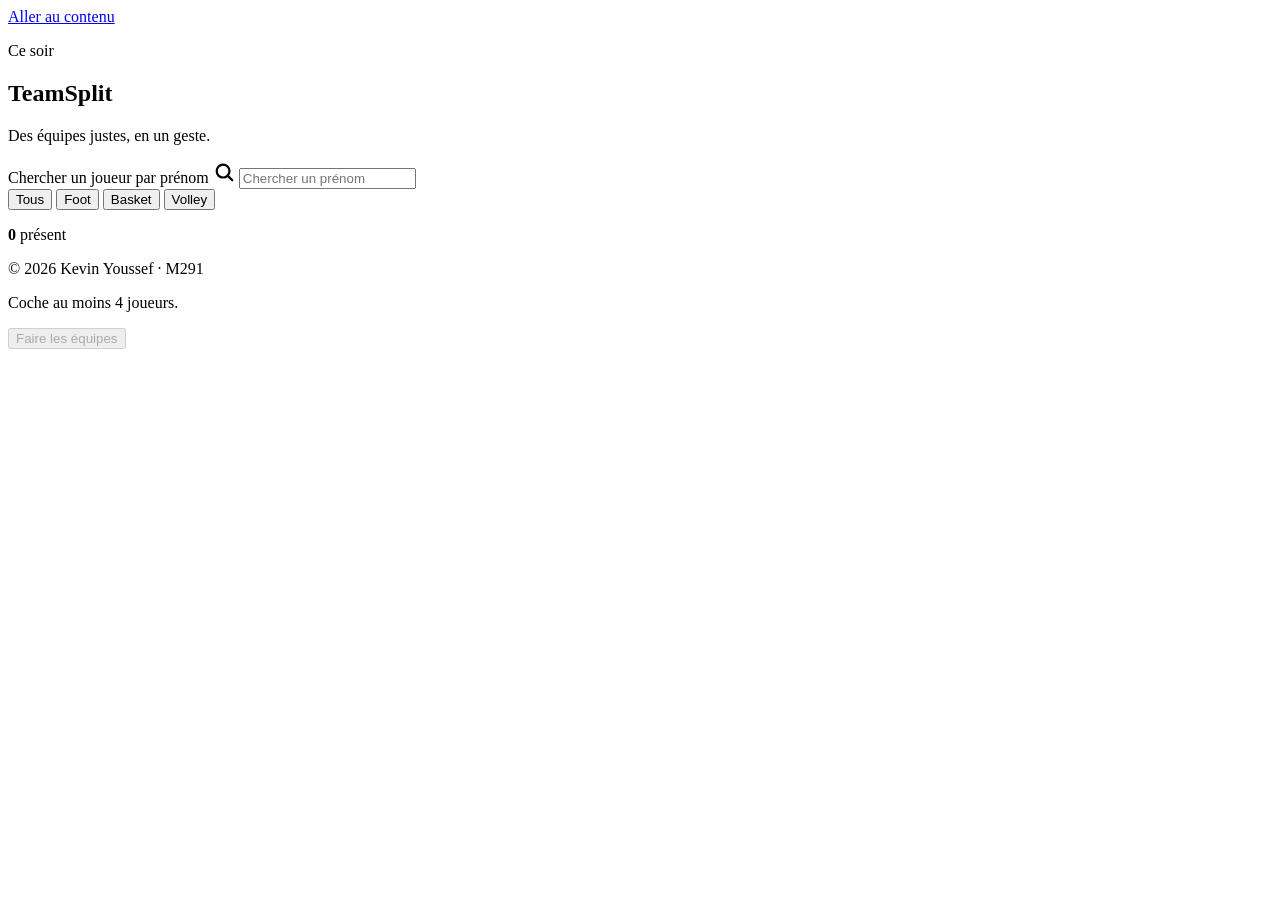
==== teamsplit/index.html @ ded24dc6 "Ajoute la page de l’app TeamSplit (3 écrans)" ====
<!doctype html>
<html lang="fr">
<head>
  <meta charset="utf-8">
  <meta name="viewport" content="width=device-width, initial-scale=1">
  <title>TeamSplit · Des équipes justes, en un geste</title>
  <meta name="description" content="Coche les joueurs présents et génère deux équipes équilibrées selon leur niveau. Sans compte, sans pub.">
  <meta name="theme-color" content="#F7F7F5">
  <link rel="icon" href="data:image/svg+xml,%3Csvg xmlns='http://www.w3.org/2000/svg' viewBox='0 0 32 32'%3E%3Crect width='32' height='32' rx='8' fill='%230E0F12'/%3E%3Crect x='17' y='6' width='9' height='20' rx='2' fill='%232BD97C'/%3E%3Crect x='6' y='6' width='9' height='20' rx='2' fill='%23F7F7F5'/%3E%3C/svg%3E">
  <link rel="preconnect" href="https://fonts.googleapis.com">
  <link rel="preconnect" href="https://fonts.gstatic.com" crossorigin>
  <link rel="stylesheet" href="https://fonts.googleapis.com/css2?family=Inter:wght@400;600;700;800;900&display=swap">
  <link rel="stylesheet" href="css/style.css">
  <script src="js/app.js" defer></script>
</head>
<body>
  <a class="lien-evitement" href="#contenu">Aller au contenu</a>

  <main id="contenu">

    <!-- Écrans 1 et 2 : liste, filtres et sélection -->
    <section id="vue-selection" class="vue" aria-labelledby="titre-app">
      <header class="entete">
        <p id="surtitre" class="surtitre">Ce soir</p>
        <h1 id="titre-app" class="logo" tabindex="-1">Team<span>Split</span></h1>
        <p class="accroche">Des équipes justes, en un geste.</p>
      </header>

      <form class="recherche" role="search" id="form-recherche">
        <label for="recherche" class="sr-only">Chercher un joueur par prénom</label>
        <svg class="recherche-icone" aria-hidden="true" viewBox="0 0 24 24" width="22" height="22"><circle cx="11" cy="11" r="7" fill="none" stroke="currentColor" stroke-width="2.4"/><path d="M16.5 16.5 21 21" stroke="currentColor" stroke-width="2.4" stroke-linecap="round"/></svg>
        <input type="search" id="recherche" name="recherche" placeholder="Chercher un prénom" autocomplete="off" enterkeyhint="search">
        <button type="button" id="effacer" class="effacer" aria-label="Effacer la recherche" hidden>
          <svg aria-hidden="true" viewBox="0 0 24 24" width="18" height="18"><path d="M6 6l12 12M18 6 6 18" stroke="currentColor" stroke-width="2.6" stroke-linecap="round"/></svg>
        </button>
      </form>

      <div class="puces" role="group" aria-label="Filtrer par sport">
        <button type="button" class="puce" data-sport="tous" aria-pressed="true">Tous</button>
        <button type="button" class="puce" data-sport="foot" aria-pressed="false">Foot</button>
        <button type="button" class="puce" data-sport="basket" aria-pressed="false">Basket</button>
        <button type="button" class="puce" data-sport="volley" aria-pressed="false">Volley</button>
      </div>

      <div class="barre-liste">
        <p id="compteur" class="compteur" aria-live="polite"><strong>0</strong> présent</p>
        <button type="button" id="tout-decocher" class="lien-action" hidden>Tout décocher</button>
      </div>

      <ul id="liste" class="liste" aria-label="Joueurs"></ul>
      <p id="message-liste" class="message-liste" hidden></p>

      <footer class="pied">
        <p>© 2026 Kevin Youssef · M291</p>
      </footer>

      <div class="barre-action">
        <p id="aide" class="aide">Coche au moins 4 joueurs.</p>
        <button type="button" id="faire" class="btn btn-principal" disabled>Faire les équipes</button>
      </div>
    </section>

    <!-- Écran 3 : équipes générées -->
    <section id="vue-equipes" class="vue" aria-labelledby="titre-equipes" hidden>
      <div class="entete-equipes">
        <button type="button" id="retour" class="btn-retour">
          <svg aria-hidden="true" viewBox="0 0 24 24" width="20" height="20"><path d="M15 5l-7 7 7 7" fill="none" stroke="currentColor" stroke-width="2.6" stroke-linecap="round" stroke-linejoin="round"/></svg>
          Sélection
        </button>
        <h1 id="titre-equipes" class="titre-equipes" tabindex="-1">Les équipes</h1>
      </div>

      <div class="tableau" role="group" aria-label="Niveau total des équipes">
        <p class="tableau-score tableau-a"><span class="lettre">A</span><span class="sr-only">Équipe A, niveau total </span><span id="total-a" class="chiffre">0</span></p>
        <span class="tableau-sep" aria-hidden="true">:</span>
        <p class="tableau-score tableau-b"><span id="total-b" class="chiffre">0</span><span class="sr-only"> pour l'équipe B</span><span class="lettre">B</span></p>
      </div>
      <p id="ecart" class="ecart" aria-live="polite">Écart : 0 point</p>

      <div class="equipes">
        <section class="equipe equipe-a" aria-labelledby="titre-a">
          <h2 id="titre-a" class="equipe-titre"><span class="pastille" aria-hidden="true">A</span>Équipe A</h2>
          <ul id="liste-a" class="equipe-liste"></ul>
        </section>
        <section class="equipe equipe-b" aria-labelledby="titre-b">
          <h2 id="titre-b" class="equipe-titre"><span class="pastille" aria-hidden="true">B</span>Équipe B</h2>
          <ul id="liste-b" class="equipe-liste"></ul>
        </section>
      </div>

      <div class="barre-action barre-double">
        <button type="button" id="remelanger" class="btn btn-secondaire">
          <svg aria-hidden="true" viewBox="0 0 24 24" width="20" height="20"><path d="M4 7h11l-3-3M20 17H9l3 3" fill="none" stroke="currentColor" stroke-width="2.4" stroke-linecap="round" stroke-linejoin="round"/></svg>
          Remélanger
        </button>
        <button type="button" id="partager" class="btn btn-principal">
          <svg aria-hidden="true" viewBox="0 0 24 24" width="20" height="20"><rect x="8" y="8" width="12" height="12" rx="2" fill="none" stroke="currentColor" stroke-width="2.4"/><path d="M16 4H6a2 2 0 0 0-2 2v10" fill="none" stroke="currentColor" stroke-width="2.4" stroke-linecap="round"/></svg>
          Partager
        </button>
      </div>
    </section>

  </main>

  <p id="toast" class="toast" role="status" aria-live="polite"></p>
</body>
</html>
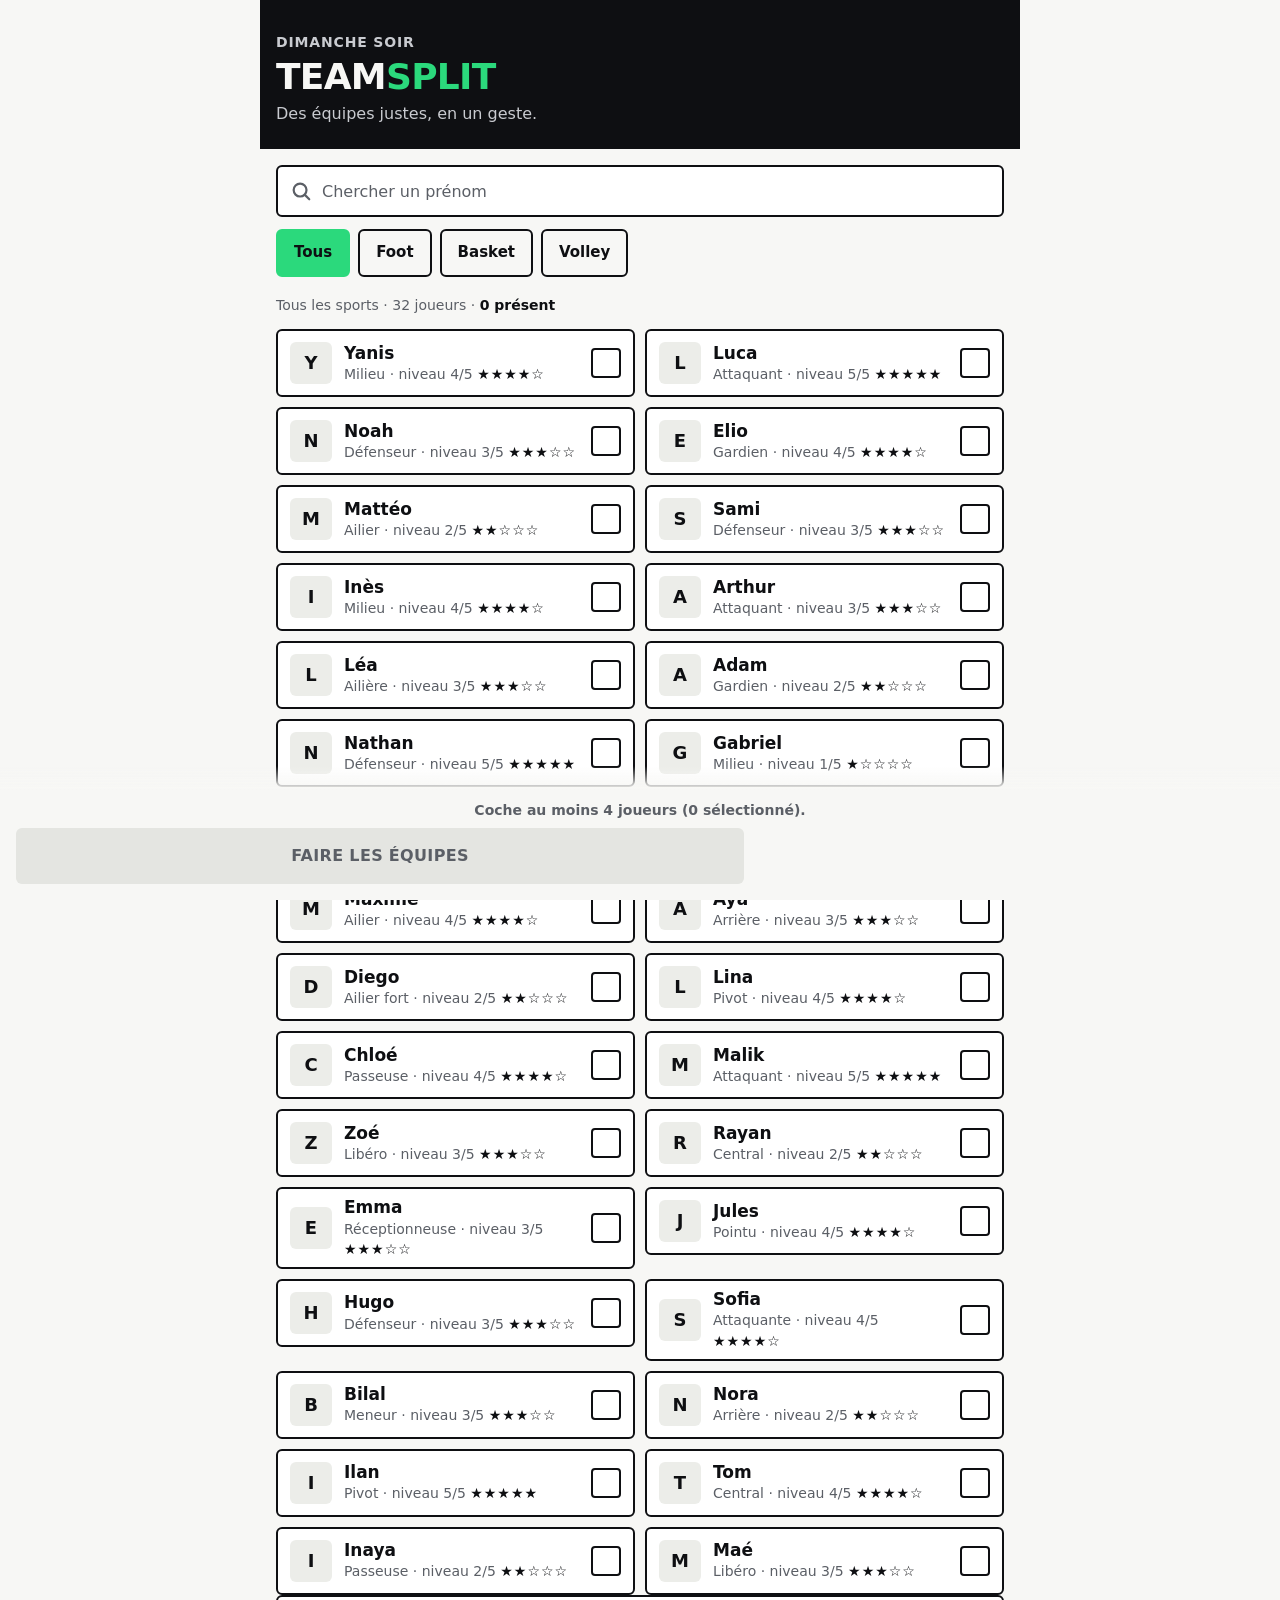
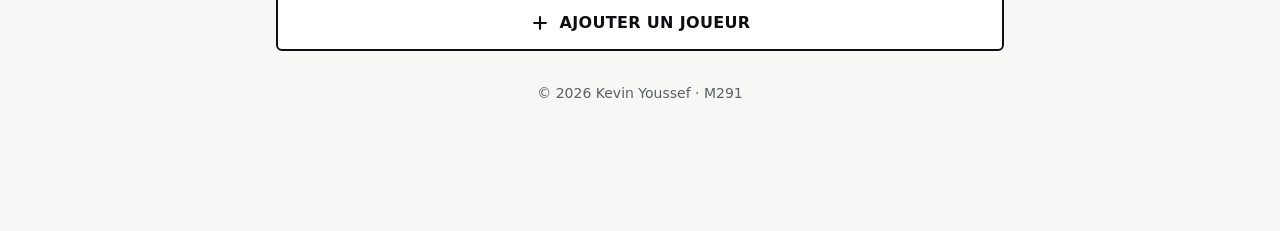
==== commit c31bf26e: "Ajoute l’écran du formulaire et l’état de chargement de la liste" ====
--- a/teamsplit/index.html
+++ b/teamsplit/index.html
@@ -47,8 +47,13 @@
         <button type="button" id="tout-decocher" class="lien-action" hidden>Tout décocher</button>
       </div>
 
-      <ul id="liste" class="liste" aria-label="Joueurs"></ul>
-      <p id="message-liste" class="message-liste" hidden></p>
+      <ul id="liste" class="liste" aria-label="Joueurs" aria-busy="true"></ul>
+      <p id="message-liste" class="message-liste" role="status">Chargement des joueurs…</p>
+
+      <button type="button" id="ouvrir-ajout" class="btn btn-secondaire btn-ajout">
+        <svg aria-hidden="true" viewBox="0 0 24 24" width="20" height="20"><path d="M12 5v14M5 12h14" fill="none" stroke="currentColor" stroke-width="2.6" stroke-linecap="round"/></svg>
+        Ajouter un joueur
+      </button>
 
       <footer class="pied">
         <p>© 2026 Kevin Youssef · M291</p>
@@ -58,6 +63,59 @@
         <p id="aide" class="aide">Coche au moins 4 joueurs.</p>
         <button type="button" id="faire" class="btn btn-principal" disabled>Faire les équipes</button>
       </div>
+    </section>
+
+    <!-- Formulaire : ajouter un joueur -->
+    <section id="vue-ajout" class="vue" aria-labelledby="titre-ajout" hidden>
+      <div class="entete-equipes">
+        <button type="button" id="annuler-ajout" class="btn-retour">
+          <svg aria-hidden="true" viewBox="0 0 24 24" width="20" height="20"><path d="M15 5l-7 7 7 7" fill="none" stroke="currentColor" stroke-width="2.6" stroke-linecap="round" stroke-linejoin="round"/></svg>
+          Annuler
+        </button>
+        <h1 id="titre-ajout" class="titre-equipes" tabindex="-1">Nouveau joueur</h1>
+      </div>
+
+      <form id="form-ajout" class="formulaire" novalidate>
+        <p class="form-intro">Il sera gardé sur ce téléphone. Tous les champs sont obligatoires.</p>
+
+        <div class="champ">
+          <label for="champ-prenom">Prénom</label>
+          <input type="text" id="champ-prenom" name="prenom" maxlength="20" autocomplete="off" autocapitalize="words" aria-describedby="erreur-prenom">
+          <p id="erreur-prenom" class="erreur-champ" hidden></p>
+        </div>
+
+        <fieldset class="champ" aria-describedby="erreur-sport">
+          <legend>Sport</legend>
+          <div class="choix">
+            <label><input type="radio" name="sport" value="foot"><span>Foot</span></label>
+            <label><input type="radio" name="sport" value="basket"><span>Basket</span></label>
+            <label><input type="radio" name="sport" value="volley"><span>Volley</span></label>
+          </div>
+          <p id="erreur-sport" class="erreur-champ" hidden></p>
+        </fieldset>
+
+        <div class="champ">
+          <label for="champ-poste">Poste</label>
+          <input type="text" id="champ-poste" name="poste" maxlength="20" autocomplete="off" placeholder="ex. Milieu" aria-describedby="erreur-poste">
+          <p id="erreur-poste" class="erreur-champ" hidden></p>
+        </div>
+
+        <fieldset class="champ" aria-describedby="erreur-niveau">
+          <legend>Niveau <span class="legende-aide">1 = débutant, 5 = très fort</span></legend>
+          <div class="choix choix-niveau">
+            <label><input type="radio" name="niveau" value="1"><span>1</span></label>
+            <label><input type="radio" name="niveau" value="2"><span>2</span></label>
+            <label><input type="radio" name="niveau" value="3"><span>3</span></label>
+            <label><input type="radio" name="niveau" value="4"><span>4</span></label>
+            <label><input type="radio" name="niveau" value="5"><span>5</span></label>
+          </div>
+          <p id="erreur-niveau" class="erreur-champ" hidden></p>
+        </fieldset>
+
+        <div class="barre-action">
+          <button type="submit" class="btn btn-principal">Ajouter le joueur</button>
+        </div>
+      </form>
     </section>
 
     <!-- Écran 3 : équipes générées -->
--- a/teamsplit/css/style.css
+++ b/teamsplit/css/style.css
@@ -0,0 +1,434 @@
+/* TeamSplit · direction Piste C (moderne & pragmatique), mobile first 390 px */
+
+:root {
+  /* Couleurs */
+  --color-bg: #F7F7F5;
+  --color-surface: #FFFFFF;
+  --color-text: #0E0F12;
+  --color-text-muted: #5B5F66;
+  --color-text-on-dark: #C9CBD0;
+  --color-border-soft: #DCDDD8;
+  --color-accent: #2BD97C;
+  --color-selected: #EAFBF1;
+  --color-avatar: #ECEDE9;
+  --color-team-a: #1D4ED8;
+  --color-team-b: #FF5A1F;
+  --color-error: #B91C1C;
+  --color-disabled: #E4E5E1;
+
+  /* Typographie */
+  --font-sans: Inter, system-ui, -apple-system, "Segoe UI", Roboto, Arial, sans-serif;
+
+  /* Espacements (base 8 px) */
+  --space-1: 4px;
+  --space-2: 8px;
+  --space-3: 16px;
+  --space-4: 24px;
+  --space-5: 32px;
+
+  /* Formes */
+  --radius: 6px;
+  --radius-panel: 12px;
+  --touch: 48px;
+  --bar-h: 104px;
+}
+
+*, *::before, *::after { box-sizing: border-box; }
+
+[hidden] { display: none !important; }
+
+html { -webkit-text-size-adjust: 100%; }
+
+body {
+  margin: 0;
+  background: var(--color-bg);
+  color: var(--color-text);
+  font-family: var(--font-sans);
+  font-size: 16px;
+  line-height: 1.45;
+}
+
+button, input { font: inherit; color: inherit; }
+button { cursor: pointer; }
+ul { list-style: none; margin: 0; padding: 0; }
+h1, h2, p { margin: 0; }
+
+.sr-only {
+  position: absolute; width: 1px; height: 1px; padding: 0; margin: -1px;
+  overflow: hidden; clip: rect(0 0 0 0); white-space: nowrap; border: 0;
+}
+
+:focus-visible {
+  outline: 3px solid var(--color-accent);
+  outline-offset: 3px;
+}
+
+.lien-evitement {
+  position: absolute; left: var(--space-3); top: -100px; z-index: 50;
+  padding: 12px var(--space-3);
+  border-radius: var(--radius);
+  background: var(--color-accent); color: var(--color-text);
+  font-weight: 800; text-decoration: none;
+}
+.lien-evitement:focus { top: var(--space-2); }
+
+main {
+  max-width: 560px;
+  margin: 0 auto;
+  padding: 0 var(--space-3) calc(var(--bar-h) + var(--space-4));
+}
+
+/* ---------- En-tête sombre (tableau des scores) ---------- */
+
+.entete {
+  margin: 0 calc(var(--space-3) * -1) var(--space-3);
+  padding: var(--space-5) var(--space-3) var(--space-4);
+  background: var(--color-text);
+  color: var(--color-bg);
+}
+
+.surtitre {
+  margin-bottom: 6px;
+  font-size: 14px;
+  font-weight: 600;
+  letter-spacing: .06em;
+  text-transform: uppercase;
+  color: var(--color-text-on-dark);
+}
+
+.logo {
+  font-size: 2.25rem;
+  font-weight: 900;
+  line-height: 1.05;
+  letter-spacing: -.02em;
+  text-transform: uppercase;
+}
+.logo span { color: var(--color-accent); }
+.logo:focus { outline: none; }
+
+.accroche {
+  margin-top: 6px;
+  font-size: 1rem;
+  color: var(--color-text-on-dark);
+}
+
+/* ---------- Recherche ---------- */
+
+.recherche { position: relative; }
+
+.recherche-icone {
+  position: absolute; left: 14px; top: 50%; transform: translateY(-50%);
+  color: var(--color-text-muted);
+  pointer-events: none;
+}
+
+.recherche input {
+  width: 100%;
+  height: 52px;
+  padding: 0 52px 0 44px;
+  border: 2px solid var(--color-text);
+  border-radius: var(--radius);
+  background: var(--color-surface);
+  font-size: 1rem;
+  -webkit-appearance: none;
+  appearance: none;
+}
+.recherche input::placeholder { color: var(--color-text-muted); opacity: 1; }
+.recherche input:focus { outline: 3px solid var(--color-accent); outline-offset: 0; }
+.recherche input::-webkit-search-cancel-button { display: none; }
+
+.effacer {
+  position: absolute; right: 2px; top: 2px;
+  width: var(--touch); height: var(--touch);
+  display: grid; place-items: center;
+  border: 0; border-radius: var(--radius);
+  background: transparent;
+}
+
+/* ---------- Puces de sport ---------- */
+
+.puces {
+  display: flex; gap: var(--space-2);
+  margin-top: 12px;
+  overflow-x: auto;
+  scrollbar-width: none;
+}
+.puces::-webkit-scrollbar { display: none; }
+
+.puce {
+  flex: none;
+  min-height: var(--touch);
+  padding: 0 var(--space-3);
+  border: 2px solid var(--color-text);
+  border-radius: var(--radius);
+  background: transparent;
+  font-size: 0.9375rem;
+  font-weight: 700;
+}
+.puce[aria-pressed="true"] {
+  background: var(--color-accent);
+  border-color: var(--color-accent);
+}
+
+/* ---------- Compteur ---------- */
+
+.barre-liste {
+  display: flex; align-items: center; justify-content: space-between; gap: var(--space-2);
+  min-height: var(--touch);
+  margin-top: var(--space-1);
+}
+.compteur { font-size: 0.875rem; color: var(--color-text-muted); }
+.compteur strong { color: var(--color-text); font-weight: 800; }
+
+.lien-action {
+  flex: none;
+  min-height: var(--touch); padding: 0 var(--space-1);
+  border: 0; background: none;
+  font-size: 0.875rem; font-weight: 700;
+  text-decoration: underline; text-underline-offset: 3px;
+}
+
+/* ---------- Cartes joueurs ---------- */
+
+.liste { display: grid; gap: 10px; }
+
+.carte {
+  width: 100%;
+  min-height: 68px;
+  display: flex; align-items: center; gap: 12px;
+  padding: var(--space-2) 12px;
+  border: 2px solid var(--color-text);
+  border-radius: var(--radius);
+  background: var(--color-surface);
+  text-align: left;
+  transition: background .15s, box-shadow .15s, transform .1s;
+}
+.carte:active { transform: scale(.985); }
+
+/* Retour de la critique : avatar allégé pour que le prénom domine */
+.avatar {
+  flex: none;
+  width: 42px; height: 42px;
+  display: grid; place-items: center;
+  border-radius: var(--radius);
+  background: var(--color-avatar);
+  font-size: 1.125rem; font-weight: 900;
+}
+
+.qui { flex: 1; min-width: 0; }
+.carte-nom { display: block; font-size: 1.0625rem; font-weight: 800; line-height: 1.25; }
+.carte-infos { display: block; font-size: 0.875rem; color: var(--color-text-muted); }
+.etoiles { letter-spacing: 1px; color: var(--color-text); }
+
+.case {
+  flex: none;
+  width: 30px; height: 30px;
+  display: grid; place-items: center;
+  border: 2px solid var(--color-text);
+  border-radius: 4px;
+  color: transparent;
+}
+
+/* État coché : 3 signaux (bande, fond, case) */
+.carte[aria-pressed="true"] {
+  background: var(--color-selected);
+  box-shadow: inset 6px 0 0 var(--color-accent);
+}
+.carte[aria-pressed="true"] .avatar { background: var(--color-surface); }
+.carte[aria-pressed="true"] .case {
+  background: var(--color-text);
+  color: var(--color-accent);
+}
+
+.message-liste {
+  padding: var(--space-5) var(--space-2);
+  text-align: center;
+  font-weight: 600;
+  color: var(--color-text-muted);
+}
+.message-liste.erreur { color: var(--color-error); }
+
+/* ---------- Barre d’action fixe ---------- */
+
+.barre-action {
+  position: fixed; left: 0; right: 0; bottom: 0; z-index: 10;
+  padding: 10px var(--space-3) calc(var(--space-3) + env(safe-area-inset-bottom));
+  background: var(--color-bg);
+}
+.barre-action::before {
+  content: "";
+  position: absolute; left: 0; right: 0; bottom: 100%;
+  height: var(--space-4);
+  background: linear-gradient(to top, var(--color-bg), rgb(247 247 245 / 0));
+  pointer-events: none;
+}
+.barre-action > * { max-width: 528px; margin-left: auto; margin-right: auto; }
+
+.aide {
+  margin-bottom: var(--space-2);
+  text-align: center;
+  font-size: 0.875rem;
+  font-weight: 600;
+  color: var(--color-text-muted);
+}
+
+.btn {
+  width: 100%;
+  height: 56px;
+  display: inline-flex; align-items: center; justify-content: center; gap: 10px;
+  border: 2px solid transparent;
+  border-radius: var(--radius);
+  font-size: 1rem;
+  font-weight: 900;
+  letter-spacing: .02em;
+  text-transform: uppercase;
+}
+.btn-principal { background: var(--color-accent); color: var(--color-text); }
+.btn-principal:disabled {
+  background: var(--color-disabled);
+  color: var(--color-text-muted);
+  cursor: not-allowed;
+}
+.btn-secondaire { background: var(--color-surface); border-color: var(--color-text); }
+
+.barre-double { display: flex; gap: 10px; }
+.barre-double > * { margin: 0; }
+.barre-double .btn { flex: 1; }
+
+/* ---------- Écran des équipes (sobriété de la Piste A) ---------- */
+
+.entete-equipes {
+  display: flex; align-items: center; gap: var(--space-2);
+  padding: var(--space-3) 0 var(--space-2);
+}
+.btn-retour {
+  min-height: var(--touch);
+  display: inline-flex; align-items: center; gap: var(--space-1);
+  margin-left: -6px; padding: 0 12px 0 6px;
+  border: 0; border-radius: var(--radius);
+  background: none;
+  font-weight: 700;
+}
+.titre-equipes {
+  margin-left: auto;
+  font-size: 1.125rem; font-weight: 900;
+  text-transform: uppercase;
+}
+.titre-equipes:focus { outline: none; }
+
+.tableau {
+  display: flex; align-items: center; justify-content: center; gap: 14px;
+  margin-top: var(--space-2);
+  padding: 22px var(--space-3);
+  border-radius: var(--radius-panel);
+  background: var(--color-text);
+  color: var(--color-bg);
+}
+.tableau-score { display: flex; align-items: center; gap: 12px; }
+.chiffre {
+  font-size: 3.5rem; font-weight: 900; line-height: 1;
+  font-variant-numeric: tabular-nums;
+  letter-spacing: -.03em;
+}
+.lettre {
+  width: 36px; height: 36px;
+  display: grid; place-items: center;
+  border-radius: var(--radius);
+  font-size: 1.125rem; font-weight: 900;
+}
+.tableau-a .lettre { background: var(--color-team-a); color: #FFFFFF; }
+.tableau-b .lettre { background: var(--color-team-b); color: var(--color-text); }
+.tableau-sep { font-size: 2.5rem; font-weight: 900; color: var(--color-accent); }
+
+.ecart {
+  margin: 12px 0 18px;
+  text-align: center;
+  font-weight: 800;
+}
+.ecart span {
+  display: inline-block;
+  padding: var(--space-1) 12px;
+  border-radius: var(--radius);
+  background: var(--color-selected);
+}
+
+.equipes { display: grid; grid-template-columns: repeat(2, minmax(0, 1fr)); gap: 10px; }
+
+.equipe {
+  overflow: hidden;
+  border: 2px solid var(--color-text);
+  border-top-width: 6px;
+  border-radius: var(--radius);
+  background: var(--color-surface);
+}
+.equipe-a { border-top-color: var(--color-team-a); }
+.equipe-b { border-top-color: var(--color-team-b); }
+
+.equipe-titre {
+  display: flex; align-items: center; gap: var(--space-2);
+  padding: 12px 12px var(--space-2);
+  font-size: 1rem; font-weight: 800;
+}
+.pastille {
+  width: 26px; height: 26px;
+  display: grid; place-items: center;
+  border-radius: 4px;
+  font-size: 0.875rem; font-weight: 900;
+}
+.equipe-a .pastille { background: var(--color-team-a); color: #FFFFFF; }
+.equipe-b .pastille { background: var(--color-team-b); color: var(--color-text); }
+
+.equipe-liste li {
+  display: flex; justify-content: space-between; align-items: baseline; gap: 6px;
+  padding: 9px 12px;
+  border-top: 1px solid var(--color-border-soft);
+}
+.equipe-liste .nom { display: block; font-size: 0.9375rem; font-weight: 700; }
+.equipe-liste .poste { display: block; font-size: 0.875rem; color: var(--color-text-muted); }
+.equipe-liste .niv { font-size: 0.875rem; font-weight: 800; font-variant-numeric: tabular-nums; }
+
+/* ---------- Pied de page ---------- */
+
+.pied {
+  margin-top: var(--space-5);
+  text-align: center;
+  font-size: 0.875rem;
+  color: var(--color-text-muted);
+}
+
+/* ---------- Toast ---------- */
+
+.toast {
+  position: fixed; left: 50%; bottom: calc(var(--bar-h) + var(--space-2)); z-index: 20;
+  padding: 12px 18px;
+  border-radius: var(--radius);
+  background: var(--color-text);
+  color: var(--color-bg);
+  font-size: 0.9375rem; font-weight: 700;
+  white-space: nowrap;
+  opacity: 0;
+  transform: translate(-50%, 20px);
+  pointer-events: none;
+  transition: opacity .2s, transform .2s;
+}
+.toast.visible { opacity: 1; transform: translate(-50%, 0); }
+
+/* ---------- Bureau ---------- */
+
+@media (min-width: 768px) {
+  main { max-width: 760px; }
+  .liste { grid-template-columns: repeat(2, minmax(0, 1fr)); }
+  .barre-action > * { max-width: 728px; }
+  .barre-double > * { max-width: none; }
+  .barre-double { max-width: 728px; margin: 0 auto; }
+}
+
+@media (hover: hover) {
+  .puce:not([aria-pressed="true"]):hover { background: var(--color-surface); }
+  .carte:not([aria-pressed="true"]):hover { background: var(--color-bg); }
+  .btn-principal:not(:disabled):hover { filter: brightness(.95); }
+}
+
+@media (prefers-reduced-motion: reduce) {
+  *, *::before, *::after { transition: none !important; }
+}
